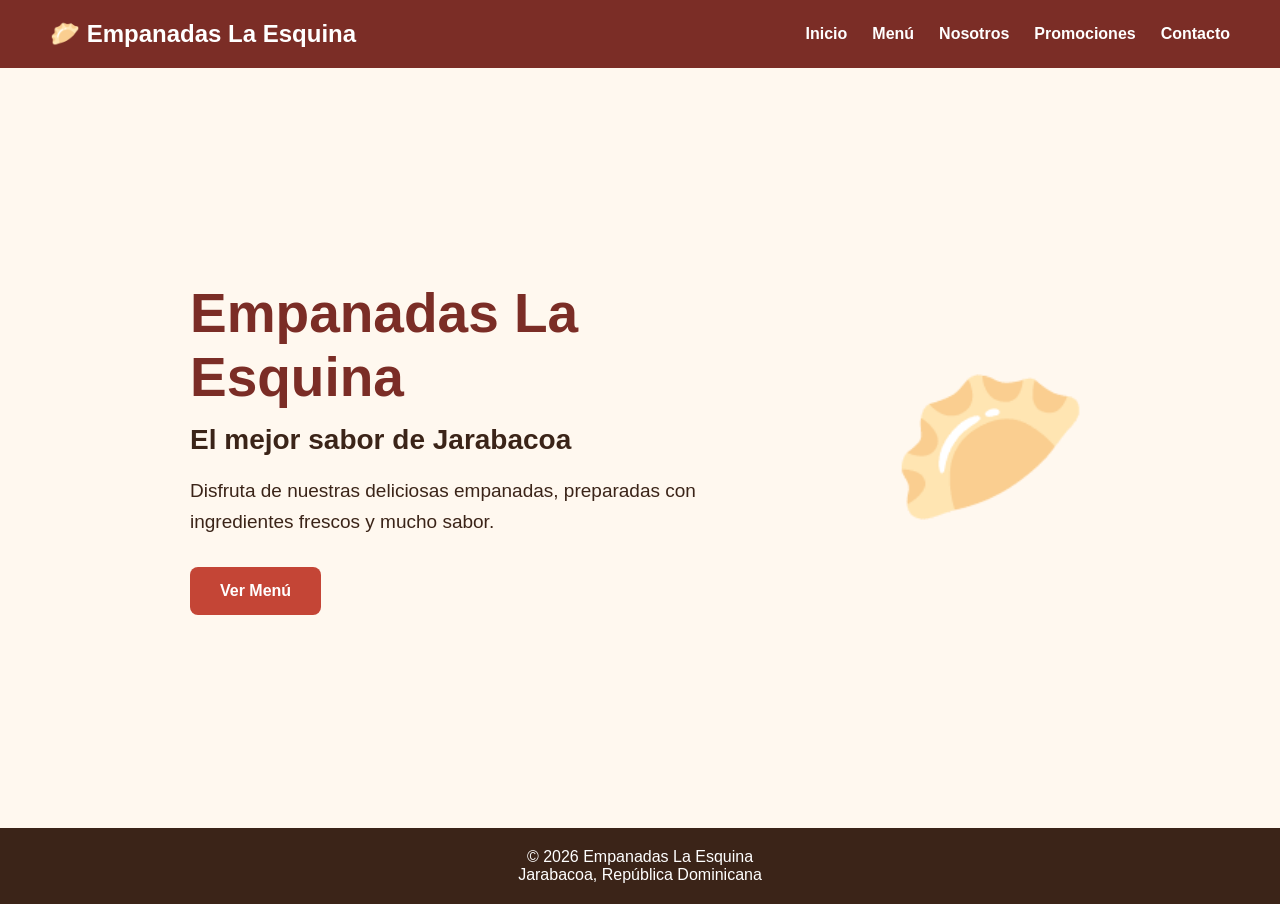
==== index.html @ 7a0de97e "Add files via upload" ====
<!DOCTYPE html>
<html lang="en">
<head>
    <meta charset="UTF-8">
    <meta name="viewport" content="width=device-width, initial-scale=1.0">
    <title>Document</title>
</head>
<body>
<!DOCTYPE html>
<html lang="es">

<head>
    <meta charset="UTF-8">
    <meta name="viewport" content="width=device-width, initial-scale=1.0">

    <title>Inicio | Empanadas La Esquina</title>

    <!-- Conecta esta página con inicio.css -->
    <link rel="stylesheet" href="inicio.css">
</head>

<body>

    <!-- ================= ENCABEZADO ================= -->

    <header>

        <div class="logo">
            🥟 Empanadas La Esquina
        </div>

        <!--
            IMPORTANTE:
            Cada enlace abre OTRO ARCHIVO HTML.
            No son secciones de esta página.
        -->

        <nav>
            <a href="index.html">Inicio</a>
            <a href="menu.html">Menú</a>
            <a href="nosotros.html">Nosotros</a>
            <a href="promociones.html">Promociones</a>
            <a href="contacto.html">Contacto</a>
        </nav>

    </header>


    <!-- ================= CONTENIDO DE ESTE PORTAL ================= -->

    <main>

        <div class="contenido">

            <div class="texto">

                <h1>Empanadas La Esquina</h1>

                <h2>El mejor sabor de Jarabacoa</h2>

                <p>
                    Disfruta de nuestras deliciosas empanadas,
                    preparadas con ingredientes frescos y mucho sabor.
                </p>

                <!-- Este botón abre el portal del menú -->
                <a href="menu.html" class="boton">
                    Ver Menú
                </a>

            </div>


            <!-- Decoración -->
            <div class="empanada">
                🥟
            </div>

        </div>

    </main>


    <!-- ================= PIE DE PÁGINA ================= -->

    <footer>
        <p>© 2026 Empanadas La Esquina</p>
        <p>Jarabacoa, República Dominicana</p>
    </footer>

</body>
</html>    
</body>
</html>
---- inicio.css ----
/* ================= CONFIGURACIÓN GENERAL ================= */

* {
    margin: 0;
    padding: 0;
    box-sizing: border-box;
}

body {
    font-family: Arial, sans-serif;
    background-color: #fff8ef;
    color: #3b2418;

    /* Evita desplazamientos horizontales */
    overflow-x: hidden;
}


/* ================= ENCABEZADO ================= */

header {
    background-color: #7b2d26;
    color: white;

    display: flex;
    justify-content: space-between;
    align-items: center;

    padding: 20px 50px;
}

.logo {
    font-size: 24px;
    font-weight: bold;
}


/* ================= NAVEGACIÓN ================= */

nav {
    display: flex;
    gap: 25px;
}

nav a {
    color: white;
    text-decoration: none;
    font-weight: bold;
}

nav a:hover {
    color: #ffd166;
}


/* ================= PORTAL DE INICIO ================= */

main {
    min-height: calc(100vh - 140px);

    display: flex;
    align-items: center;
    justify-content: center;
}

.contenido {
    display: flex;
    align-items: center;
    justify-content: center;

    gap: 100px;
    padding: 40px;
}

.texto {
    max-width: 600px;
}

.texto h1 {
    color: #7b2d26;
    font-size: 55px;
    margin-bottom: 15px;
}

.texto h2 {
    font-size: 28px;
    margin-bottom: 20px;
}

.texto p {
    font-size: 19px;
    line-height: 1.6;
    margin-bottom: 30px;
}


/* ================= BOTÓN ================= */

.boton {
    display: inline-block;

    background-color: #c44536;
    color: white;

    text-decoration: none;

    padding: 15px 30px;
    border-radius: 8px;

    font-weight: bold;
}

.boton:hover {
    background-color: #7b2d26;
}


/* ================= EMPANADA ================= */

.empanada {
    font-size: 160px;
}


/* ================= PIE ================= */

footer {
    background-color: #3b2418;
    color: white;

    text-align: center;

    padding: 20px;
}


/* ================= CELULARES ================= */

@media (max-width: 750px) {

    header {
        flex-direction: column;
        gap: 20px;
    }

    nav {
        flex-wrap: wrap;
        justify-content: center;
    }

    .contenido {
        flex-direction: column;
        text-align: center;
    }

    .texto h1 {
        font-size: 40px;
    }
}
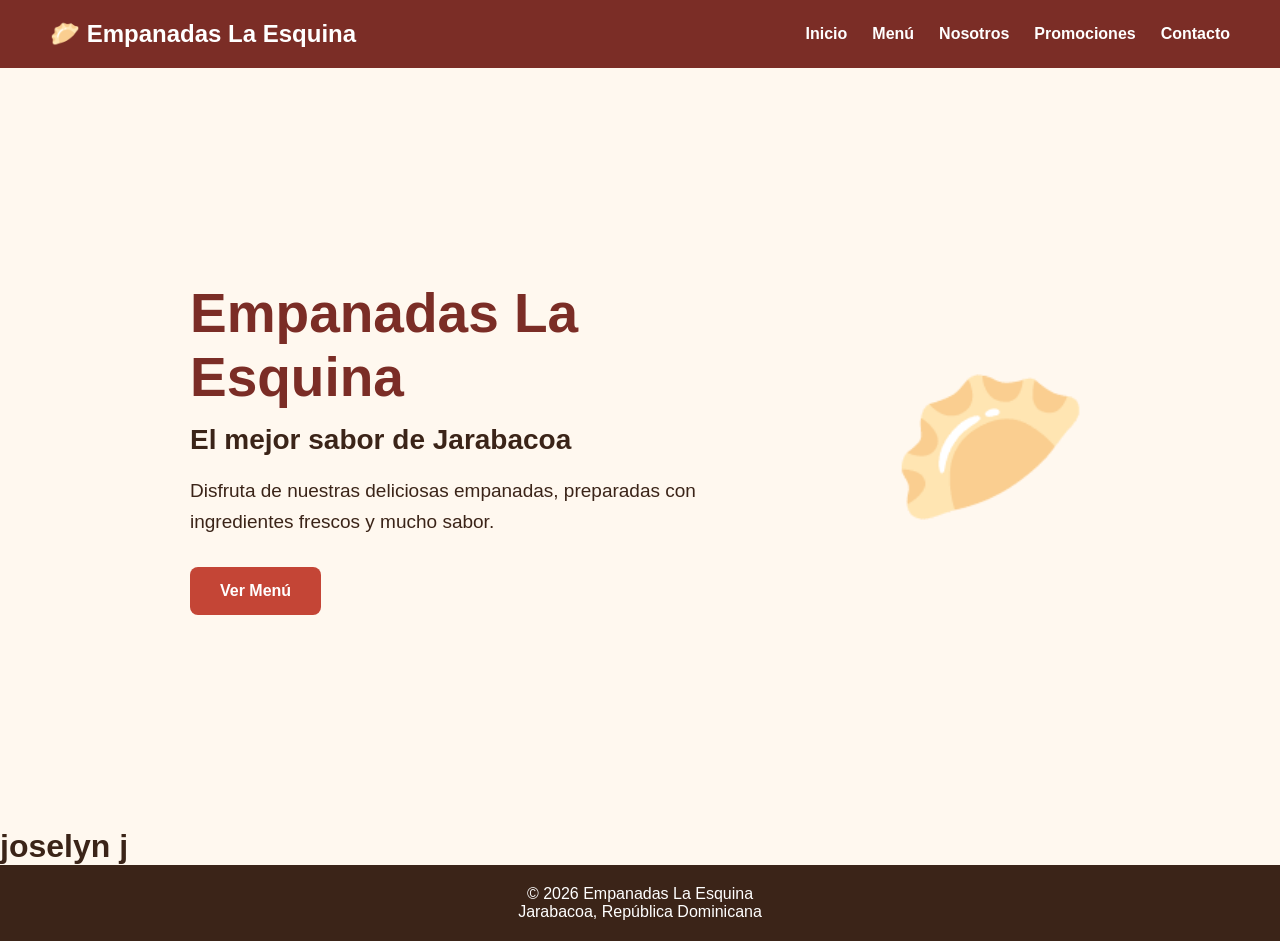
==== commit 28e48a12: "Commit" ====
--- a/index.html
+++ b/index.html
@@ -80,7 +80,7 @@
 
     </main>
 
-
+<h1>joselyn j </h1>
     <!-- ================= PIE DE PÁGINA ================= -->
 
     <footer>
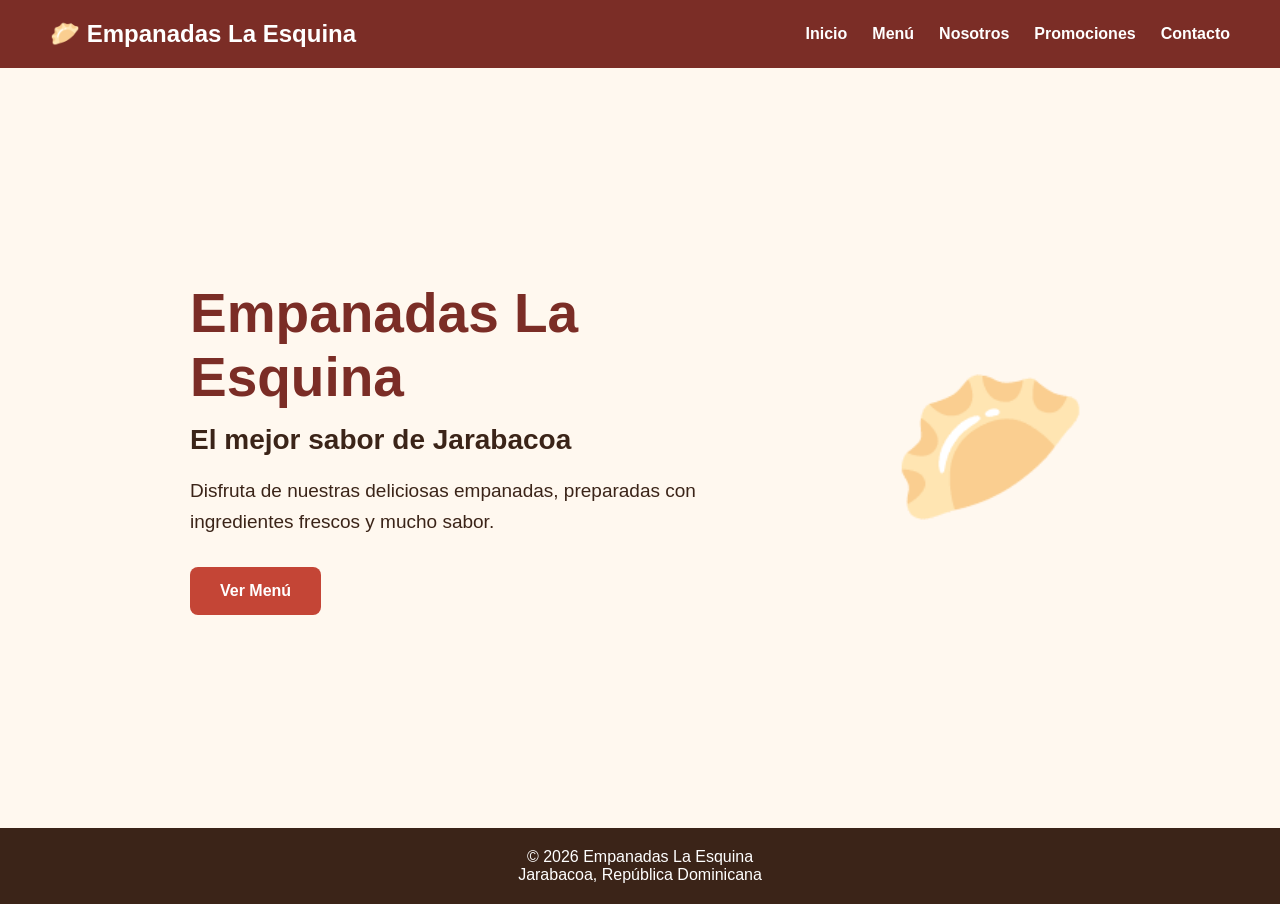
==== commit 43cc4922: "Commit" ====
--- a/index.html
+++ b/index.html
@@ -80,7 +80,6 @@
 
     </main>
 
-<h1>joselyn j </h1>
     <!-- ================= PIE DE PÁGINA ================= -->
 
     <footer>
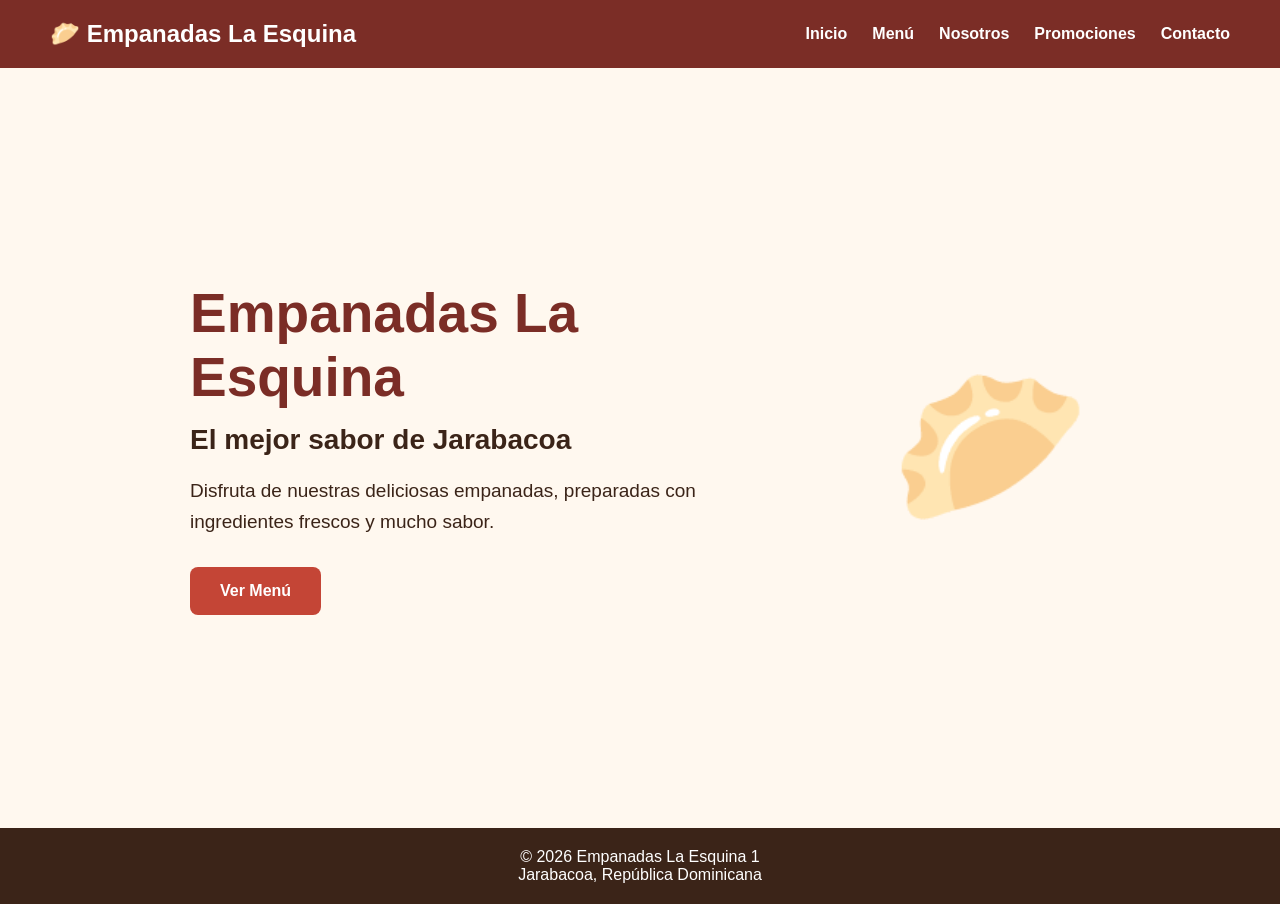
==== commit 98290129: "Commit" ====
--- a/index.html
+++ b/index.html
@@ -83,7 +83,7 @@
     <!-- ================= PIE DE PÁGINA ================= -->
 
     <footer>
-        <p>© 2026 Empanadas La Esquina</p>
+        <p>© 2026 Empanadas La Esquina 1</p>
         <p>Jarabacoa, República Dominicana</p>
     </footer>
 
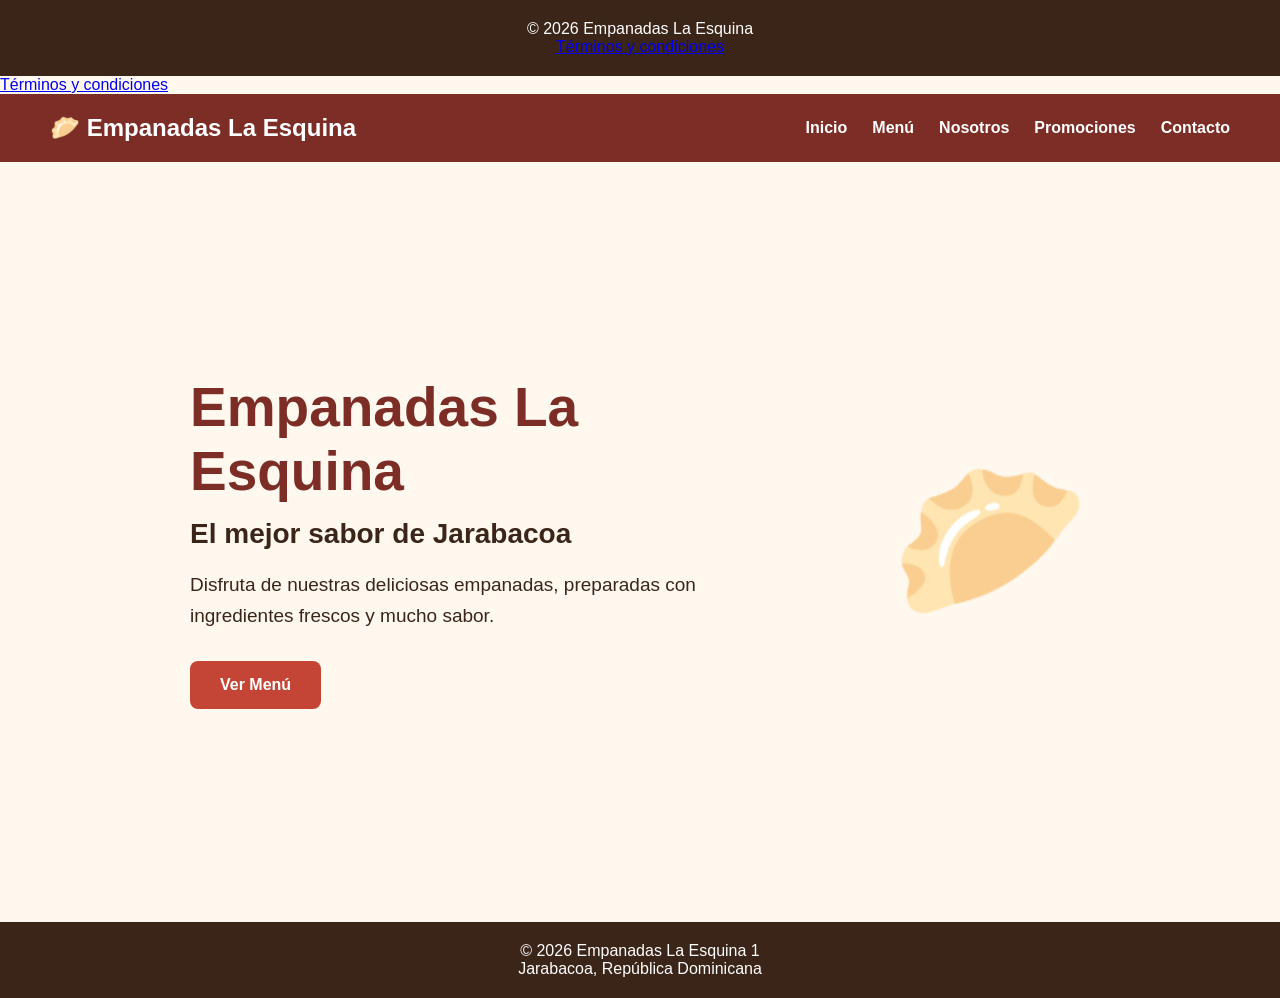
==== commit f482112a: "commit" ====
--- a/index.html
+++ b/index.html
@@ -6,6 +6,7 @@
     <title>Document</title>
 </head>
 <body>
+
 <!DOCTYPE html>
 <html lang="es">
 
@@ -17,6 +18,14 @@
 
     <!-- Conecta esta página con inicio.css -->
     <link rel="stylesheet" href="inicio.css">
+
+    <footer>
+    <p>&copy; 2026 Empanadas La Esquina</p>
+    <a href="terminos.html">Términos y condiciones</a>
+</footer>
+
+<a href="terminos.html">Términos y condiciones</a>
+
 </head>
 
 <body>
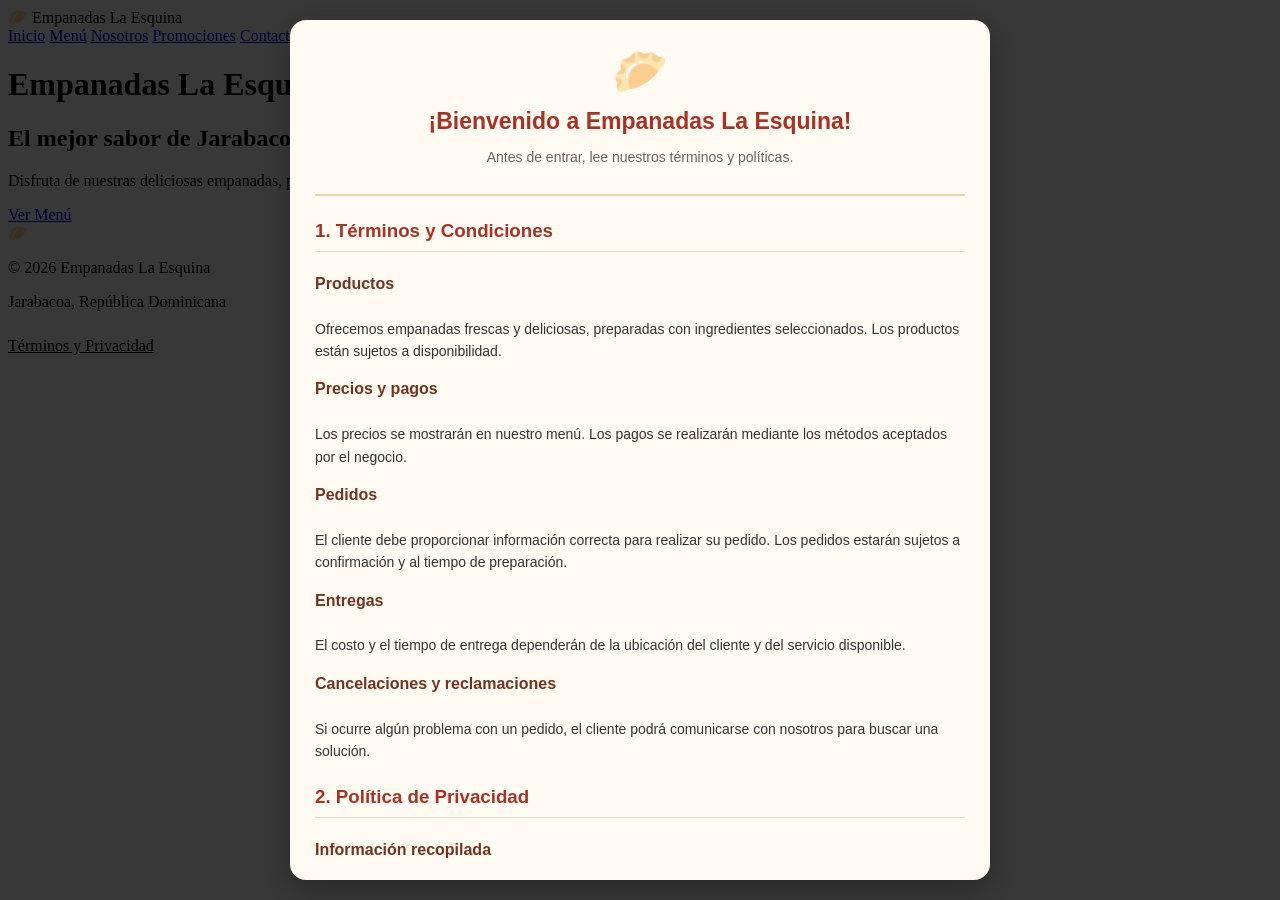
==== commit 08296de2: "commit" ====
--- a/index.html
+++ b/index.html
@@ -1,48 +1,127 @@
+
 <!DOCTYPE html>
-<html lang="en">
+<html lang="es">
 <head>
     <meta charset="UTF-8">
     <meta name="viewport" content="width=device-width, initial-scale=1.0">
-    <title>Document</title>
-</head>
-<body>
-
-<!DOCTYPE html>
-<html lang="es">
-
-<head>
-    <meta charset="UTF-8">
-    <meta name="viewport" content="width=device-width, initial-scale=1.0">
-
     <title>Inicio | Empanadas La Esquina</title>
-
-    <!-- Conecta esta página con inicio.css -->
     <link rel="stylesheet" href="inicio.css">
-
-    <footer>
-    <p>&copy; 2026 Empanadas La Esquina</p>
-    <a href="terminos.html">Términos y condiciones</a>
-</footer>
-
-<a href="terminos.html">Términos y condiciones</a>
-
 </head>
 
 <body>
 
-    <!-- ================= ENCABEZADO ================= -->
+    <!-- Control de aceptación de términos -->
+    <input type="checkbox" id="aceptar-terminos">
 
+    <!-- VENTANA EMERGENTE -->
+    <div class="modal-legal">
+        <div class="contenido-legal">
+
+            <div class="legal-encabezado">
+                <span class="legal-icono">🥟</span>
+                <h2>¡Bienvenido a Empanadas La Esquina!</h2>
+                <p>Antes de entrar, lee nuestros términos y políticas.</p>
+            </div>
+
+            <div class="legal-texto">
+
+                <h3>1. Términos y Condiciones</h3>
+
+                <h4>Productos</h4>
+                <p>
+                    Ofrecemos empanadas frescas y deliciosas,
+                    preparadas con ingredientes seleccionados.
+                    Los productos están sujetos a disponibilidad.
+                </p>
+
+                <h4>Precios y pagos</h4>
+                <p>
+                    Los precios se mostrarán en nuestro menú.
+                    Los pagos se realizarán mediante los métodos
+                    aceptados por el negocio.
+                </p>
+
+                <h4>Pedidos</h4>
+                <p>
+                    El cliente debe proporcionar información correcta
+                    para realizar su pedido. Los pedidos estarán
+                    sujetos a confirmación y al tiempo de preparación.
+                </p>
+
+                <h4>Entregas</h4>
+                <p>
+                    El costo y el tiempo de entrega dependerán
+                    de la ubicación del cliente y del servicio disponible.
+                </p>
+
+                <h4>Cancelaciones y reclamaciones</h4>
+                <p>
+                    Si ocurre algún problema con un pedido,
+                    el cliente podrá comunicarse con nosotros
+                    para buscar una solución.
+                </p>
+
+                <h3>2. Política de Privacidad</h3>
+
+                <h4>Información recopilada</h4>
+                <p>
+                    Podemos solicitar datos como el nombre,
+                    teléfono y dirección de entrega cuando sean
+                    necesarios para gestionar un pedido.
+                </p>
+
+                <h4>Uso de la información</h4>
+                <p>
+                    Los datos proporcionados se utilizarán para
+                    confirmar pedidos, coordinar entregas y responder
+                    consultas de los clientes.
+                </p>
+
+                <h4>Protección de datos</h4>
+                <p>
+                    Nos comprometemos a tratar la información
+                    personal con cuidado y a no utilizarla para
+                    fines ajenos al servicio sin una base adecuada.
+                </p>
+
+                <h4>Compartir información</h4>
+                <p>
+                    La información solo se compartirá cuando sea
+                    necesario para gestionar el servicio o cuando
+                    exista una obligación legal aplicable.
+                </p>
+
+                <h4>Contacto y consultas</h4>
+                <p>
+                    Para realizar preguntas sobre tus datos personales,
+                    pedidos o reclamaciones, utiliza los medios de
+                    contacto disponibles en nuestra página web.
+                </p>
+
+                <h3>3. Aceptación</h3>
+                <p>
+                    Al seleccionar el botón de aceptación, confirmas
+                    que has leído estos términos y la política de
+                    privacidad de Empanadas La Esquina.
+                </p>
+
+            </div>
+
+            <!-- Al pulsar, se cierra la ventana -->
+            <label for="aceptar-terminos" class="boton-aceptar">
+                Aceptar y continuar
+            </label>
+
+            <p class="aviso-legal">
+                Empanadas La Esquina · Jarabacoa, República Dominicana
+            </p>
+
+        </div>
+    </div>
+
+    <!-- ENCABEZADO DE LA PÁGINA -->
     <header>
-
-        <div class="logo">
-            🥟 Empanadas La Esquina
-        </div>
-
-        <!--
-            IMPORTANTE:
-            Cada enlace abre OTRO ARCHIVO HTML.
-            No son secciones de esta página.
-        -->
+        <div class="logo">🥟 Empanadas La Esquina</div>
 
         <nav>
             <a href="index.html">Inicio</a>
@@ -51,20 +130,14 @@
             <a href="promociones.html">Promociones</a>
             <a href="contacto.html">Contacto</a>
         </nav>
-
     </header>
 
-
-    <!-- ================= CONTENIDO DE ESTE PORTAL ================= -->
-
+    <!-- CONTENIDO PRINCIPAL -->
     <main>
-
         <div class="contenido">
 
             <div class="texto">
-
                 <h1>Empanadas La Esquina</h1>
-
                 <h2>El mejor sabor de Jarabacoa</h2>
 
                 <p>
@@ -72,31 +145,22 @@
                     preparadas con ingredientes frescos y mucho sabor.
                 </p>
 
-                <!-- Este botón abre el portal del menú -->
-                <a href="menu.html" class="boton">
-                    Ver Menú
-                </a>
-
+                <a href="menu.html" class="boton">Ver Menú</a>
             </div>
 
-
-            <!-- Decoración -->
-            <div class="empanada">
-                🥟
-            </div>
+            <div class="empanada">🥟</div>
 
         </div>
-
     </main>
 
-    <!-- ================= PIE DE PÁGINA ================= -->
-
+    <!-- PIE DE PÁGINA -->
     <footer>
-        <p>© 2026 Empanadas La Esquina 1</p>
+        <p>© 2026 Empanadas La Esquina</p>
         <p>Jarabacoa, República Dominicana</p>
+        <a href="#politicas" class="enlace-legal">
+            Términos y Privacidad
+        </a>
     </footer>
 
 </body>
-</html>    
-</body>
-</html>+</html>
--- a/inicio.css
+++ b/inicio.css
@@ -1,159 +1,135 @@
-/* ================= CONFIGURACIÓN GENERAL ================= */
 
-* {
-    margin: 0;
-    padding: 0;
-    box-sizing: border-box;
+/* Control de aceptación */
+#aceptar-terminos {
+    position: fixed;
+    opacity: 0;
+    pointer-events: none;
 }
 
-body {
-    font-family: Arial, sans-serif;
-    background-color: #fff8ef;
-    color: #3b2418;
-
-    /* Evita desplazamientos horizontales */
-    overflow-x: hidden;
+/* Fondo oscuro de la ventana */
+.modal-legal {
+    position: fixed;
+    inset: 0;
+    z-index: 9999;
+    display: flex;
+    justify-content: center;
+    align-items: center;
+    padding: 15px;
+    background: rgba(0, 0, 0, 0.78);
 }
 
-
-/* ================= ENCABEZADO ================= */
-
-header {
-    background-color: #7b2d26;
-    color: white;
-
-    display: flex;
-    justify-content: space-between;
-    align-items: center;
-
-    padding: 20px 50px;
+/* Al aceptar, desaparece la ventana */
+#aceptar-terminos:checked ~ .modal-legal {
+    display: none;
 }
 
-.logo {
-    font-size: 24px;
-    font-weight: bold;
+/* Caja principal */
+.contenido-legal {
+    width: 100%;
+    max-width: 650px;
+    max-height: 90vh;
+    overflow-y: auto;
+    background: #fffaf2;
+    border-radius: 16px;
+    padding: 25px;
+    box-shadow: 0 10px 35px rgba(0, 0, 0, 0.3);
+    font-family: Arial, sans-serif;
 }
 
-
-/* ================= NAVEGACIÓN ================= */
-
-nav {
-    display: flex;
-    gap: 25px;
+/* Encabezado */
+.legal-encabezado {
+    text-align: center;
+    border-bottom: 2px solid #f0d4b0;
+    padding-bottom: 15px;
 }
 
-nav a {
-    color: white;
-    text-decoration: none;
-    font-weight: bold;
+.legal-icono {
+    font-size: 45px;
 }
 
-nav a:hover {
-    color: #ffd166;
+.legal-encabezado h2 {
+    color: #a93226;
+    margin: 10px 0;
+    font-size: 23px;
 }
 
-
-/* ================= PORTAL DE INICIO ================= */
-
-main {
-    min-height: calc(100vh - 140px);
-
-    display: flex;
-    align-items: center;
-    justify-content: center;
+.legal-encabezado p {
+    color: #666;
+    font-size: 14px;
 }
 
-.contenido {
-    display: flex;
-    align-items: center;
-    justify-content: center;
-
-    gap: 100px;
-    padding: 40px;
+/* Texto legal */
+.legal-texto {
+    margin: 15px 0;
+    color: #333;
+    line-height: 1.6;
 }
 
-.texto {
-    max-width: 600px;
+.legal-texto h3 {
+    color: #a93226;
+    margin-top: 20px;
+    border-bottom: 1px solid #ead8c3;
+    padding-bottom: 5px;
 }
 
-.texto h1 {
-    color: #7b2d26;
-    font-size: 55px;
-    margin-bottom: 15px;
+.legal-texto h4 {
+    margin-top: 13px;
+    color: #71351f;
 }
 
-.texto h2 {
-    font-size: 28px;
-    margin-bottom: 20px;
+.legal-texto p {
+    font-size: 14px;
+    margin-top: 5px;
 }
 
-.texto p {
-    font-size: 19px;
-    line-height: 1.6;
-    margin-bottom: 30px;
+/* Botón de aceptación */
+.boton-aceptar {
+    display: block;
+    text-align: center;
+    background: #a93226;
+    color: white;
+    padding: 14px;
+    border-radius: 8px;
+    font-weight: bold;
+    cursor: pointer;
+    transition: background 0.3s;
 }
 
-
-/* ================= BOTÓN ================= */
-
-.boton {
-    display: inline-block;
-
-    background-color: #c44536;
-    color: white;
-
-    text-decoration: none;
-
-    padding: 15px 30px;
-    border-radius: 8px;
-
-    font-weight: bold;
+.boton-aceptar:hover {
+    background: #7b241c;
 }
 
-.boton:hover {
-    background-color: #7b2d26;
+.boton-aceptar:focus-visible {
+    outline: 3px solid #333;
+    outline-offset: 3px;
 }
 
-
-/* ================= EMPANADA ================= */
-
-.empanada {
-    font-size: 160px;
+.aviso-legal {
+    text-align: center;
+    color: #777;
+    font-size: 12px;
+    margin-top: 15px;
 }
 
-
-/* ================= PIE ================= */
-
-footer {
-    background-color: #3b2418;
-    color: white;
-
-    text-align: center;
-
-    padding: 20px;
+/* Enlace del pie de página */
+.enlace-legal {
+    display: inline-block;
+    margin-top: 10px;
+    color: inherit;
 }
 
-
-/* ================= CELULARES ================= */
-
-@media (max-width: 750px) {
-
-    header {
-        flex-direction: column;
-        gap: 20px;
+/* Adaptación para celulares */
+@media (max-width: 600px) {
+    .contenido-legal {
+        padding: 18px;
+        max-height: 92vh;
     }
 
-    nav {
-        flex-wrap: wrap;
-        justify-content: center;
+    .legal-encabezado h2 {
+        font-size: 20px;
     }
 
-    .contenido {
-        flex-direction: column;
-        text-align: center;
+    .legal-texto p {
+        font-size: 13px;
     }
-
-    .texto h1 {
-        font-size: 40px;
-    }
-}+}
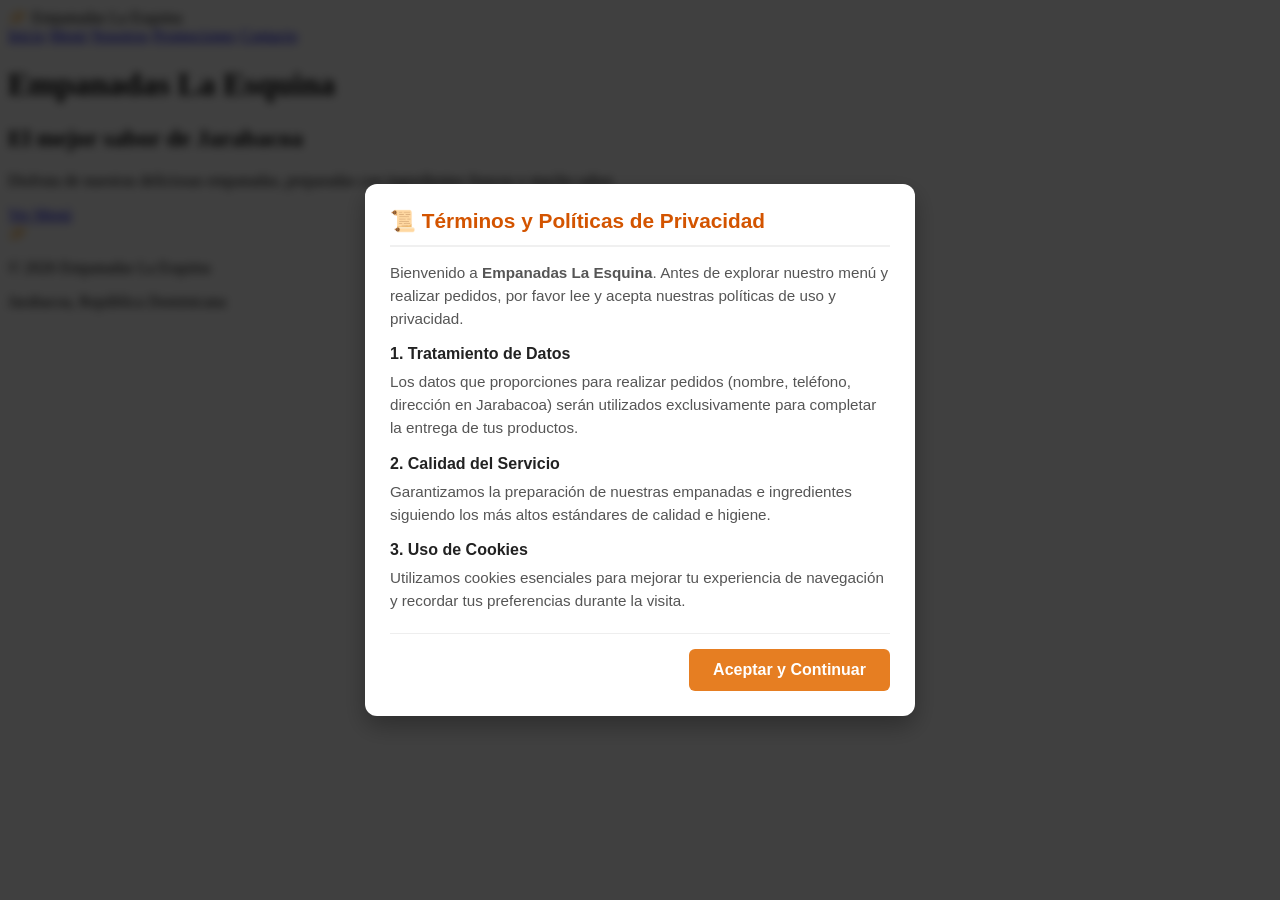
==== commit bc3642a6: "commit" ====
--- a/index.html
+++ b/index.html
@@ -1,127 +1,145 @@
-
 <!DOCTYPE html>
 <html lang="es">
+
 <head>
     <meta charset="UTF-8">
     <meta name="viewport" content="width=device-width, initial-scale=1.0">
+
     <title>Inicio | Empanadas La Esquina</title>
+
+    <!-- Conecta esta página con inicio.css -->
     <link rel="stylesheet" href="inicio.css">
+
+    <!-- Estilos para el aviso emergente de Políticas de Privacidad -->
+    <style>
+        .modal-overlay {
+            position: fixed;
+            top: 0;
+            left: 0;
+            width: 100%;
+            height: 100%;
+            background-color: rgba(0, 0, 0, 0.75);
+            display: flex;
+            justify-content: center;
+            align-items: center;
+            z-index: 9999;
+            padding: 20px;
+            box-sizing: border-box;
+            backdrop-filter: blur(4px);
+        }
+
+        .modal-container {
+            background-color: #ffffff;
+            max-width: 500px;
+            width: 100%;
+            max-height: 85vh;
+            border-radius: 12px;
+            box-shadow: 0 10px 25px rgba(0, 0, 0, 0.3);
+            overflow-y: auto;
+            padding: 25px;
+            font-family: Arial, sans-serif;
+            color: #333;
+            animation: fadeIn 0.3s ease-out forwards;
+        }
+
+        @keyframes fadeIn {
+            from {
+                opacity: 0;
+                transform: scale(0.9);
+            }
+            to {
+                opacity: 1;
+                transform: scale(1);
+            }
+        }
+
+        .modal-header {
+            border-bottom: 2px solid #f0f0f0;
+            padding-bottom: 12px;
+            margin-bottom: 15px;
+        }
+
+        .modal-header h2 {
+            margin: 0;
+            font-size: 1.3rem;
+            color: #d35400;
+        }
+
+        .modal-body {
+            font-size: 0.95rem;
+            line-height: 1.5;
+            color: #555;
+            margin-bottom: 20px;
+        }
+
+        .modal-body h3 {
+            margin: 12px 0 5px 0;
+            color: #222;
+            font-size: 1rem;
+        }
+
+        .modal-body p {
+            margin: 0 0 10px 0;
+        }
+
+        .modal-footer {
+            text-align: right;
+            border-top: 1px solid #eee;
+            padding-top: 15px;
+        }
+
+        .btn-aceptar {
+            background-color: #e67e22;
+            color: white;
+            border: none;
+            padding: 12px 24px;
+            font-size: 1rem;
+            font-weight: bold;
+            border-radius: 6px;
+            cursor: pointer;
+            transition: background-color 0.2s ease;
+        }
+
+        .btn-aceptar:hover {
+            background-color: #d35400;
+        }
+    </style>
+
 </head>
 
 <body>
 
-    <!-- Control de aceptación de términos -->
-    <input type="checkbox" id="aceptar-terminos">
-
-    <!-- VENTANA EMERGENTE -->
-    <div class="modal-legal">
-        <div class="contenido-legal">
-
-            <div class="legal-encabezado">
-                <span class="legal-icono">🥟</span>
-                <h2>¡Bienvenido a Empanadas La Esquina!</h2>
-                <p>Antes de entrar, lee nuestros términos y políticas.</p>
-            </div>
-
-            <div class="legal-texto">
-
-                <h3>1. Términos y Condiciones</h3>
-
-                <h4>Productos</h4>
-                <p>
-                    Ofrecemos empanadas frescas y deliciosas,
-                    preparadas con ingredientes seleccionados.
-                    Los productos están sujetos a disponibilidad.
-                </p>
-
-                <h4>Precios y pagos</h4>
-                <p>
-                    Los precios se mostrarán en nuestro menú.
-                    Los pagos se realizarán mediante los métodos
-                    aceptados por el negocio.
-                </p>
-
-                <h4>Pedidos</h4>
-                <p>
-                    El cliente debe proporcionar información correcta
-                    para realizar su pedido. Los pedidos estarán
-                    sujetos a confirmación y al tiempo de preparación.
-                </p>
-
-                <h4>Entregas</h4>
-                <p>
-                    El costo y el tiempo de entrega dependerán
-                    de la ubicación del cliente y del servicio disponible.
-                </p>
-
-                <h4>Cancelaciones y reclamaciones</h4>
-                <p>
-                    Si ocurre algún problema con un pedido,
-                    el cliente podrá comunicarse con nosotros
-                    para buscar una solución.
-                </p>
-
-                <h3>2. Política de Privacidad</h3>
-
-                <h4>Información recopilada</h4>
-                <p>
-                    Podemos solicitar datos como el nombre,
-                    teléfono y dirección de entrega cuando sean
-                    necesarios para gestionar un pedido.
-                </p>
-
-                <h4>Uso de la información</h4>
-                <p>
-                    Los datos proporcionados se utilizarán para
-                    confirmar pedidos, coordinar entregas y responder
-                    consultas de los clientes.
-                </p>
-
-                <h4>Protección de datos</h4>
-                <p>
-                    Nos comprometemos a tratar la información
-                    personal con cuidado y a no utilizarla para
-                    fines ajenos al servicio sin una base adecuada.
-                </p>
-
-                <h4>Compartir información</h4>
-                <p>
-                    La información solo se compartirá cuando sea
-                    necesario para gestionar el servicio o cuando
-                    exista una obligación legal aplicable.
-                </p>
-
-                <h4>Contacto y consultas</h4>
-                <p>
-                    Para realizar preguntas sobre tus datos personales,
-                    pedidos o reclamaciones, utiliza los medios de
-                    contacto disponibles en nuestra página web.
-                </p>
-
-                <h3>3. Aceptación</h3>
-                <p>
-                    Al seleccionar el botón de aceptación, confirmas
-                    que has leído estos términos y la política de
-                    privacidad de Empanadas La Esquina.
-                </p>
-
-            </div>
-
-            <!-- Al pulsar, se cierra la ventana -->
-            <label for="aceptar-terminos" class="boton-aceptar">
-                Aceptar y continuar
-            </label>
-
-            <p class="aviso-legal">
-                Empanadas La Esquina · Jarabacoa, República Dominicana
-            </p>
-
+    <!-- ================= VENTANA EMERGENTE (MODAL DE POLÍTICAS) ================= -->
+    <div id="modalPoliticas" class="modal-overlay">
+        <div class="modal-container">
+            <div class="modal-header">
+                <h2>📜 Términos y Políticas de Privacidad</h2>
+            </div>
+            <div class="modal-body">
+                <p>Bienvenido a <strong>Empanadas La Esquina</strong>. Antes de explorar nuestro menú y realizar pedidos, por favor lee y acepta nuestras políticas de uso y privacidad.</p>
+                
+                <h3>1. Tratamiento de Datos</h3>
+                <p>Los datos que proporciones para realizar pedidos (nombre, teléfono, dirección en Jarabacoa) serán utilizados exclusivamente para completar la entrega de tus productos.</p>
+
+                <h3>2. Calidad del Servicio</h3>
+                <p>Garantizamos la preparación de nuestras empanadas e ingredientes siguiendo los más altos estándares de calidad e higiene.</p>
+
+                <h3>3. Uso de Cookies</h3>
+                <p>Utilizamos cookies esenciales para mejorar tu experiencia de navegación y recordar tus preferencias durante la visita.</p>
+            </div>
+            <div class="modal-footer">
+                <button class="btn-aceptar" onclick="cerrarModal()">Aceptar y Continuar</button>
+            </div>
         </div>
     </div>
 
-    <!-- ENCABEZADO DE LA PÁGINA -->
+    <!-- ================= ENCABEZADO ================= -->
+
     <header>
-        <div class="logo">🥟 Empanadas La Esquina</div>
+
+        <div class="logo">
+            🥟 Empanadas La Esquina
+        </div>
 
         <nav>
             <a href="index.html">Inicio</a>
@@ -130,14 +148,20 @@
             <a href="promociones.html">Promociones</a>
             <a href="contacto.html">Contacto</a>
         </nav>
+
     </header>
 
-    <!-- CONTENIDO PRINCIPAL -->
+
+    <!-- ================= CONTENIDO DE ESTE PORTAL ================= -->
+
     <main>
+
         <div class="contenido">
 
             <div class="texto">
+
                 <h1>Empanadas La Esquina</h1>
+
                 <h2>El mejor sabor de Jarabacoa</h2>
 
                 <p>
@@ -145,22 +169,36 @@
                     preparadas con ingredientes frescos y mucho sabor.
                 </p>
 
-                <a href="menu.html" class="boton">Ver Menú</a>
-            </div>
-
-            <div class="empanada">🥟</div>
+                <!-- Este botón abre el portal del menú -->
+                <a href="menu.html" class="boton">
+                    Ver Menú
+                </a>
+
+            </div>
+
+
+            <!-- Decoración -->
+            <div class="empanada">
+                🥟
+            </div>
 
         </div>
+
     </main>
 
-    <!-- PIE DE PÁGINA -->
+    <!-- ================= PIE DE PÁGINA ================= -->
+
     <footer>
         <p>© 2026 Empanadas La Esquina</p>
         <p>Jarabacoa, República Dominicana</p>
-        <a href="#politicas" class="enlace-legal">
-            Términos y Privacidad
-        </a>
     </footer>
 
+    <!-- Script para ocultar la ventana emergente al hacer clic -->
+    <script>
+        function cerrarModal() {
+            document.getElementById('modalPoliticas').style.display = 'none';
+        }
+    </script>
+
 </body>
-</html>
+</html>
